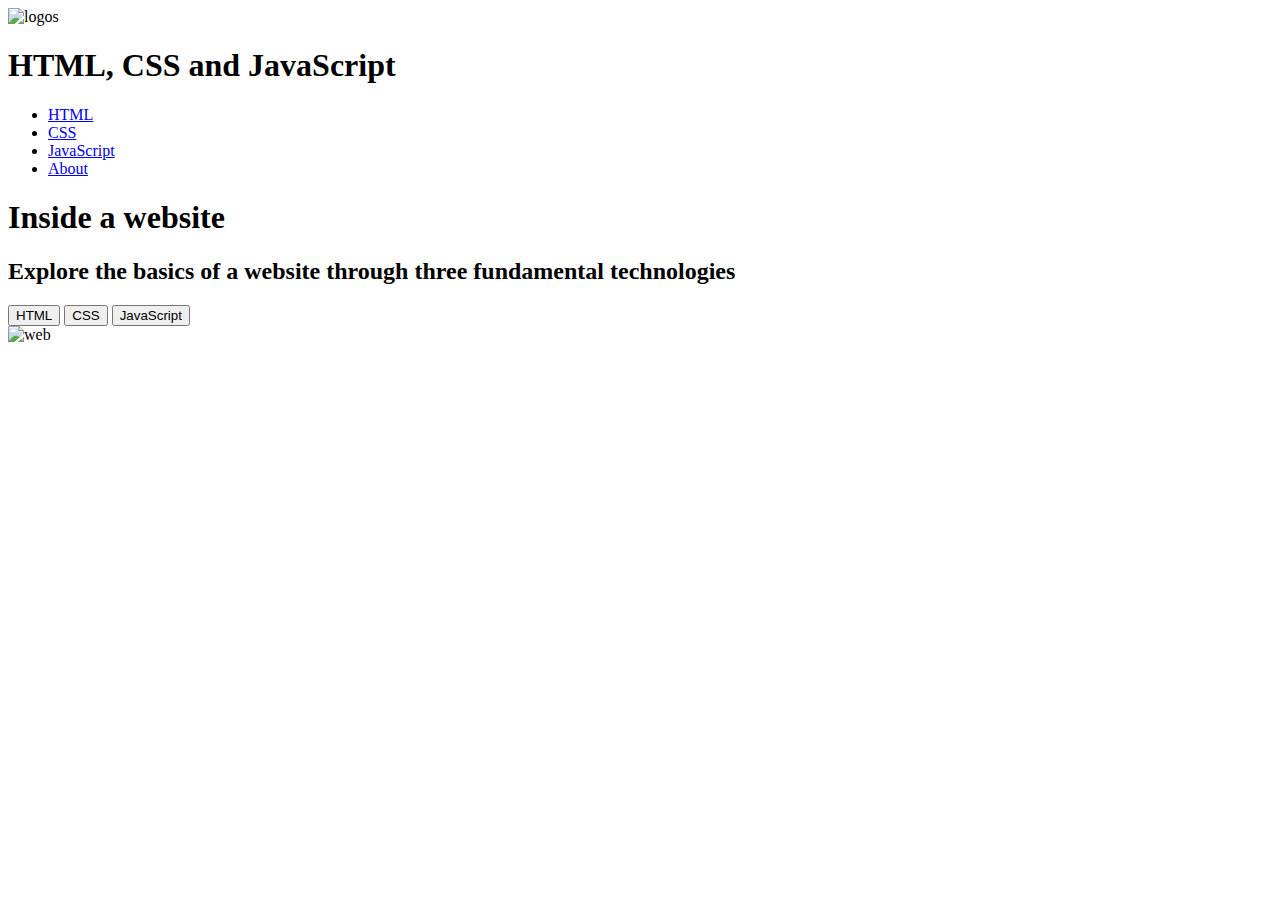
==== index.html @ 39067553 "Update and rename README.md to index.html" ====
<!--Index page-->

<!DOCTYPE html>
<html lang="en">

<head>
    <meta charset="UTF-8">
    <meta name="viewport" content="width=device-width, initial-scale=1.0">

    <!--Google font stylesheet-->
    <link href="https://fonts.googleapis.com/css2?family=Poppins:wght@400;500&display=swap" rel="stylesheet" />

    <!--Local CSS stylesheet-->
    <link rel="stylesheet" href="./style.css">

    <!--Title of page in header-->
    <title>HTML, CSS and JavaScript</title>
</head>

<body>
    <!--Container for navigation-->
    <header>

        <!--Image of triple logo-->
        <div id="logosImage">
            <img src="./images/logos.png" height="60" width="60" alt="logos">
        </div>

        <h1 id="title">HTML, CSS and JavaScript</h1>

        <!--Set of navigation links-->
        <nav>

            <!--List of navigation links-->
            <ul id="navLinks">
                <li><a class="singleLink" href="htmlpage.html">HTML</a></li>
                <li><a class="singleLink" href="csspage.html">CSS</a></li>
                <li><a class="singleLink" href="javascriptpage.html">JavaScript</a></li>
                <li><a class="singleLink" href="aboutpage.html">About</a></li>
            </ul>
        </nav>
    </header>

    <!--Container for main section of index page only-->
    <section id="mainIndex">

        <!--Container for all text-->
        <div id="textContainer">

            <!--Container for text in main section-->
            <div class="mainText">
                <h1>Inside a website</h1>
                <h2>Explore the basics of a website through three fundamental technologies</h2>
            </div>

            <!--Container for buttons-->
            <div id="buttonContainer">
                <a href="htmlpage.html"><button id="htmlButton">HTML</button></a>
                <a href="csspage.html"><button id="cssButton">CSS</button></a>
                <a href="javascriptpage.html"><button id="javascriptButton">JavaScript</button></a>
            </div>
        </div>

        <!--Container for main image on index page-->
        <div id="webImage">
            <img src="./images/web.png" alt="web">
        </div>

    </section>
</body>

</html>
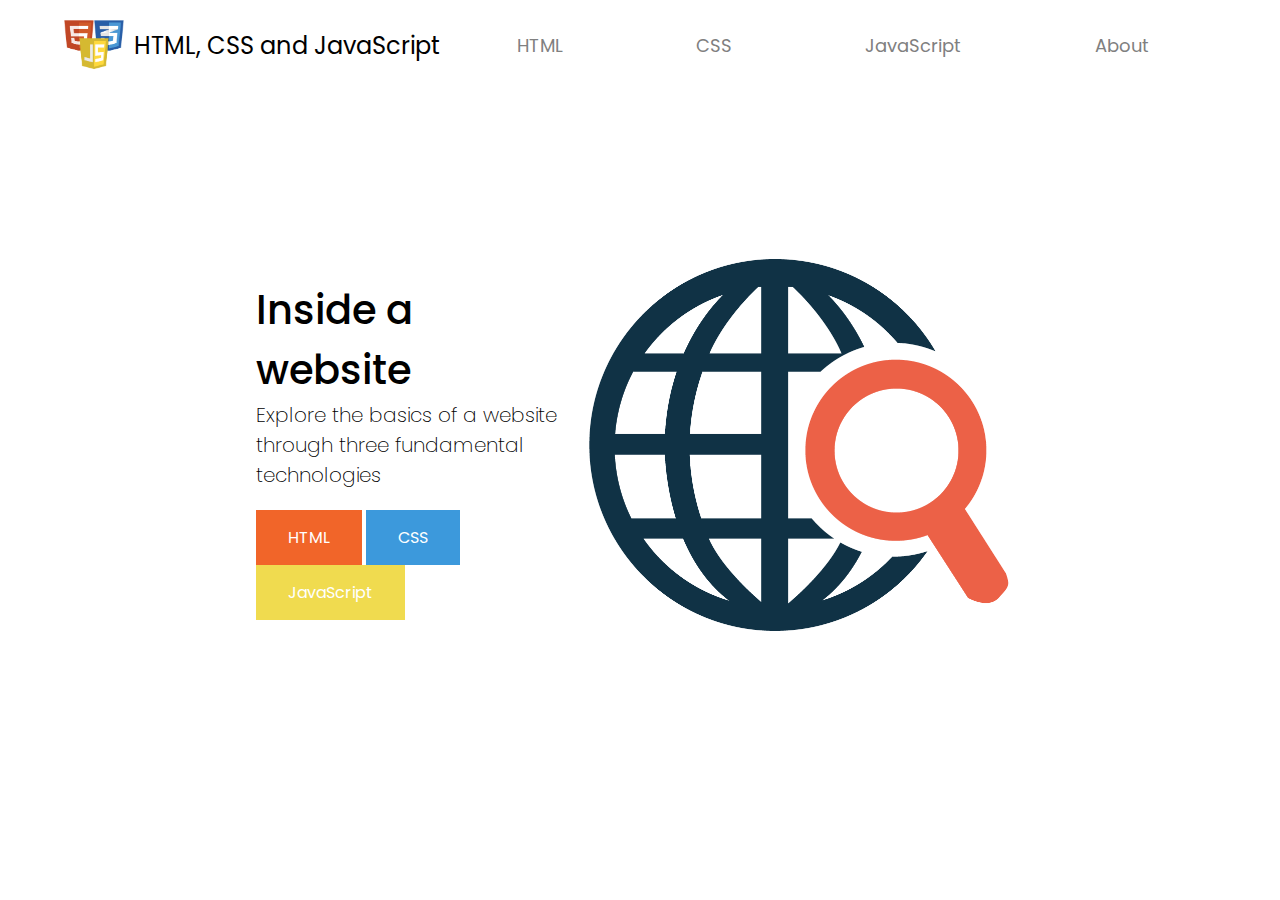
==== commit 4e2c28ee: "Add files via upload" ====
--- a/index.html
+++ b/index.html
@@ -69,4 +69,4 @@
     </section>
 </body>
 
-</html>
+</html>--- a/style.css
+++ b/style.css
@@ -0,0 +1,159 @@
+/* CSS page with styles using class and ID selctors */
+
+* {
+  margin: 0px;
+  padding: 0px;
+  box-sizing: border-box;
+}
+
+body {
+  font-family: "Poppins", sans-serif;
+}
+button {
+  font-family: "Poppins", sans-serif;
+}
+
+header {
+  display: flex;
+  width: 90%;
+  height: 10vh;
+  margin: auto;
+  align-items: center;
+}
+
+nav {
+  flex: 1;
+}
+
+#title {
+  font-size: 24px;
+  font-weight: 400;
+  margin: 10px;
+}
+
+#navLinks {
+  display: flex;
+  justify-content: space-around;
+  list-style: none;
+}
+.singleLink {
+  color: grey;
+  font-size: 18px;
+  text-decoration: none;
+}
+
+.currentLink {
+  color: black;
+  font-size: 18px;
+  font-weight: bold;
+  text-decoration: none;
+}
+
+#mainIndex {
+  display: flex;
+  width: 60%;
+  margin: auto;
+  min-height: 80vh;
+  align-items: center;
+}
+
+#mainPages {
+  display: flex;
+  width: 75%;
+  padding: 100px 100px 100px 150px;
+  min-height: 30vh;
+}
+
+#textContainer {
+  flex: 1;
+}
+
+#buttonContainer {
+  margin-top: 20px;
+}
+
+.mainText h1 {
+  font-size: 40px;
+  font-weight: 500;
+}
+.mainText h2 {
+  font-size: 20px;
+  font-weight: 250;
+}
+
+.mainText h3 {
+  font-size: 30px;
+  font-weight: 250;
+}
+
+.mainText p {
+  font-size: 16px;
+  font-weight: 200;
+}
+
+.pageLinks {
+  padding: 50px 0px 0px 0px;
+}
+
+#htmlButton {
+  background-color: #f16529;
+  border: none;
+  color: white;
+  padding: 15px 32px;
+  text-align: center;
+  text-decoration: none;
+  display: inline-block;
+  font-size: 16px;
+  cursor: pointer;
+}
+#cssButton {
+  background-color: #3c99dc;
+  border: none;
+  color: white;
+  padding: 15px 32px;
+  text-align: center;
+  text-decoration: none;
+  display: inline-block;
+  font-size: 16px;
+  cursor: pointer;
+}
+#javascriptButton {
+  background-color: #f0db4f;
+  border: none;
+  color: white;
+  padding: 15px 32px;
+  text-align: center;
+  text-decoration: none;
+  display: inline-block;
+  font-size: 16px;
+  cursor: pointer;
+}
+
+#webImage {
+  flex: 1;
+}
+#webImage img {
+  height: 50vh;
+}
+
+.boxed {
+  font-size: 16px;
+  border: 1.5px solid green;
+  display: inline-block;
+  padding: 10px 10px 10px 10px;
+}
+
+.boxed2 {
+  font-size: 16px;
+  background: lightgrey;
+  display: inline-block;
+  padding: 10px 10px 10px 10px;
+}
+
+#mapid {
+  height: 360px;
+}
+
+#about {
+  align-items: center;
+}
